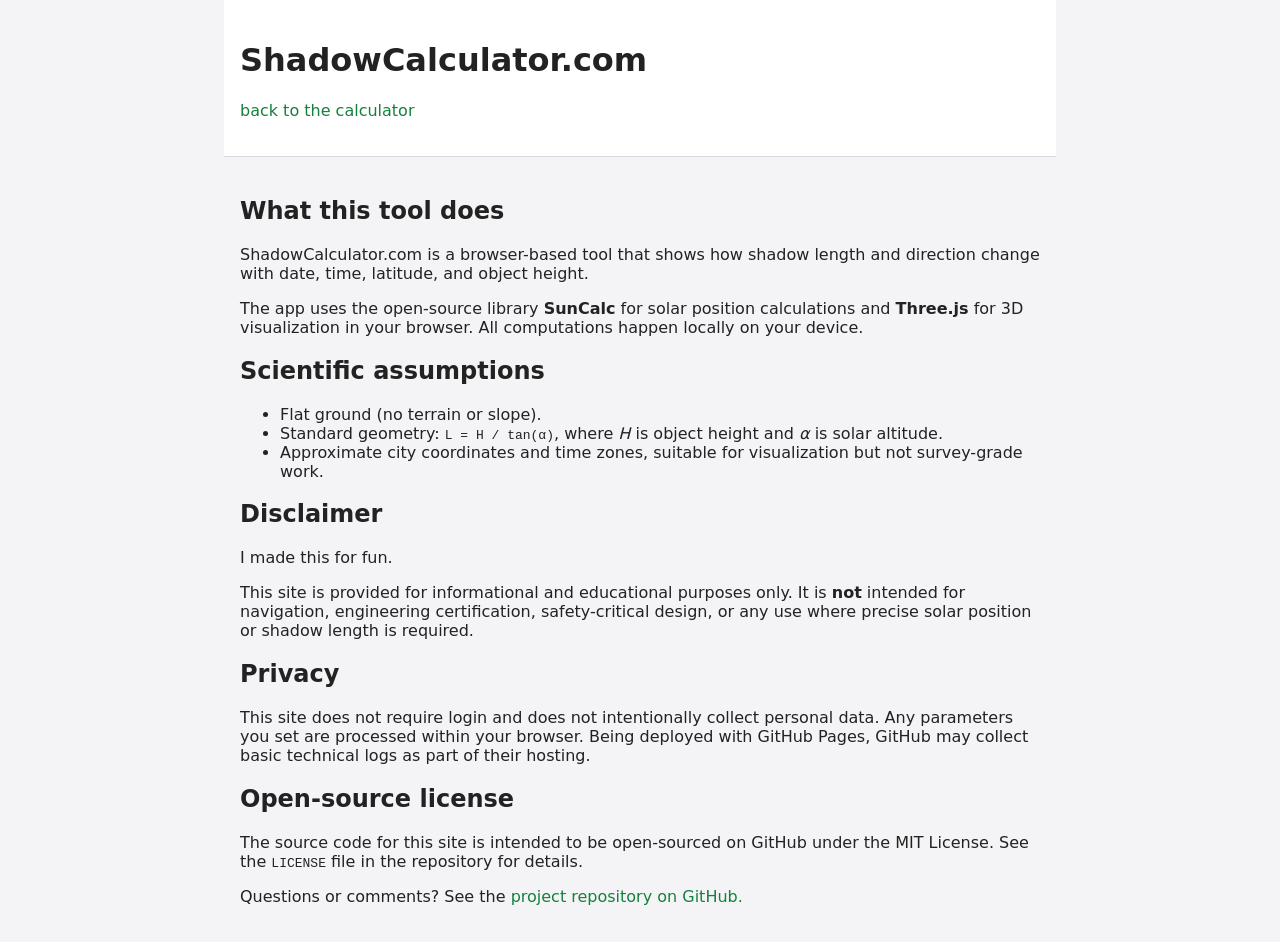
==== about.html @ 80e25642 "small updates" ====
<!DOCTYPE html>
<html lang="en">

<head>
  <meta charset="UTF-8" />
  <title>About – Shadow Calculator</title>
  <meta name="viewport" content="width=device-width, initial-scale=1" />
  <style>
    :root {
      /* Warm, sunny background (Stone-50) */
      --bg: #FAFAF9;
      --panel-bg: #ffffff;
      /* Warmer border (Stone-200) */
      --border: #E7E5E4;
      /* Softer, warmer text (Stone-900) */
      --text: #1C1917;
      --text-muted: #57534E;
      /* Solar Green Accent */
      --accent: #15803D;
      --accent-hover: #14532D;

      /* Shadows */
      --shadow-sm: 0 1px 3px rgba(0, 0, 0, 0.1);
      --shadow-md: 0 4px 6px rgba(0, 0, 0, 0.1);
      --shadow-lg: 0 10px 15px rgba(0, 0, 0, 0.1);
      --radius: 8px;
    }

    body {
      margin: 0;
      font-family: system-ui, -apple-system, BlinkMacSystemFont, "Segoe UI", sans-serif;
      background: #f4f4f6;
      color: #222;
    }

    header,
    main {
      max-width: 800px;
      margin: 0 auto;
      padding: 20px 16px;
    }

    header {
      border-bottom: 1px solid #d7d7dd;
      background: #ffffff;
    }

    a {
      color: var(--accent);
      text-decoration: none;
      transition: color 0.2s;
    }

    a:hover {
      color: var(--accent-hover);
      text-decoration: underline;
    }
  </style>
</head>

<body>
  <header>
    <h1>ShadowCalculator.com</h1>
    <p><a href="index.html">back to the calculator</a></p>
  </header>
  <main>
    <h2>What this tool does</h2>
    <p>
      ShadowCalculator.com is a browser-based tool that shows how
      shadow length and direction change with date, time, latitude, and object height.
    </p>

    <p>
      The app uses the open-source library <strong>SunCalc</strong> for solar position
      calculations and <strong>Three.js</strong> for 3D visualization in your browser.
      All computations happen locally on your device.
    </p>

    <h2>Scientific assumptions</h2>
    <ul>
      <li>Flat ground (no terrain or slope).</li>
      <li>Standard geometry: <code>L = H / tan(α)</code>, where <em>H</em> is object height and <em>α</em> is solar
        altitude.</li>
      <li>Approximate city coordinates and time zones, suitable for visualization but not survey-grade work.</li>
    </ul>

    <h2>Disclaimer</h2>
    <p>
      I made this for fun.
    </p>

    <p>
      This site is provided for informational and educational purposes only.
      It is <strong>not</strong> intended for navigation, engineering certification,
      safety-critical design, or any use where precise solar position or shadow
      length is required.
    </p>


    <h2>Privacy</h2>
    <p>
      This site does not require login and does not intentionally collect personal data.
      Any parameters you set are processed within your browser. Being deployed with GitHub Pages,
      GitHub may collect basic technical logs as part of their hosting.
    </p>

    <h2>Open-source license</h2>
    <p>
      The source code for this site is intended to be open-sourced on GitHub
      under the MIT License. See the <code>LICENSE</code> file in the repository
      for details.
    </p>

    <p>
      Questions or comments? See the <a href="https://github.com/ShadowCalculatorDotCom/shadowcalculatordotcom">project
        repository on GitHub<a>.
    </p>
  </main>
</body>

</html>
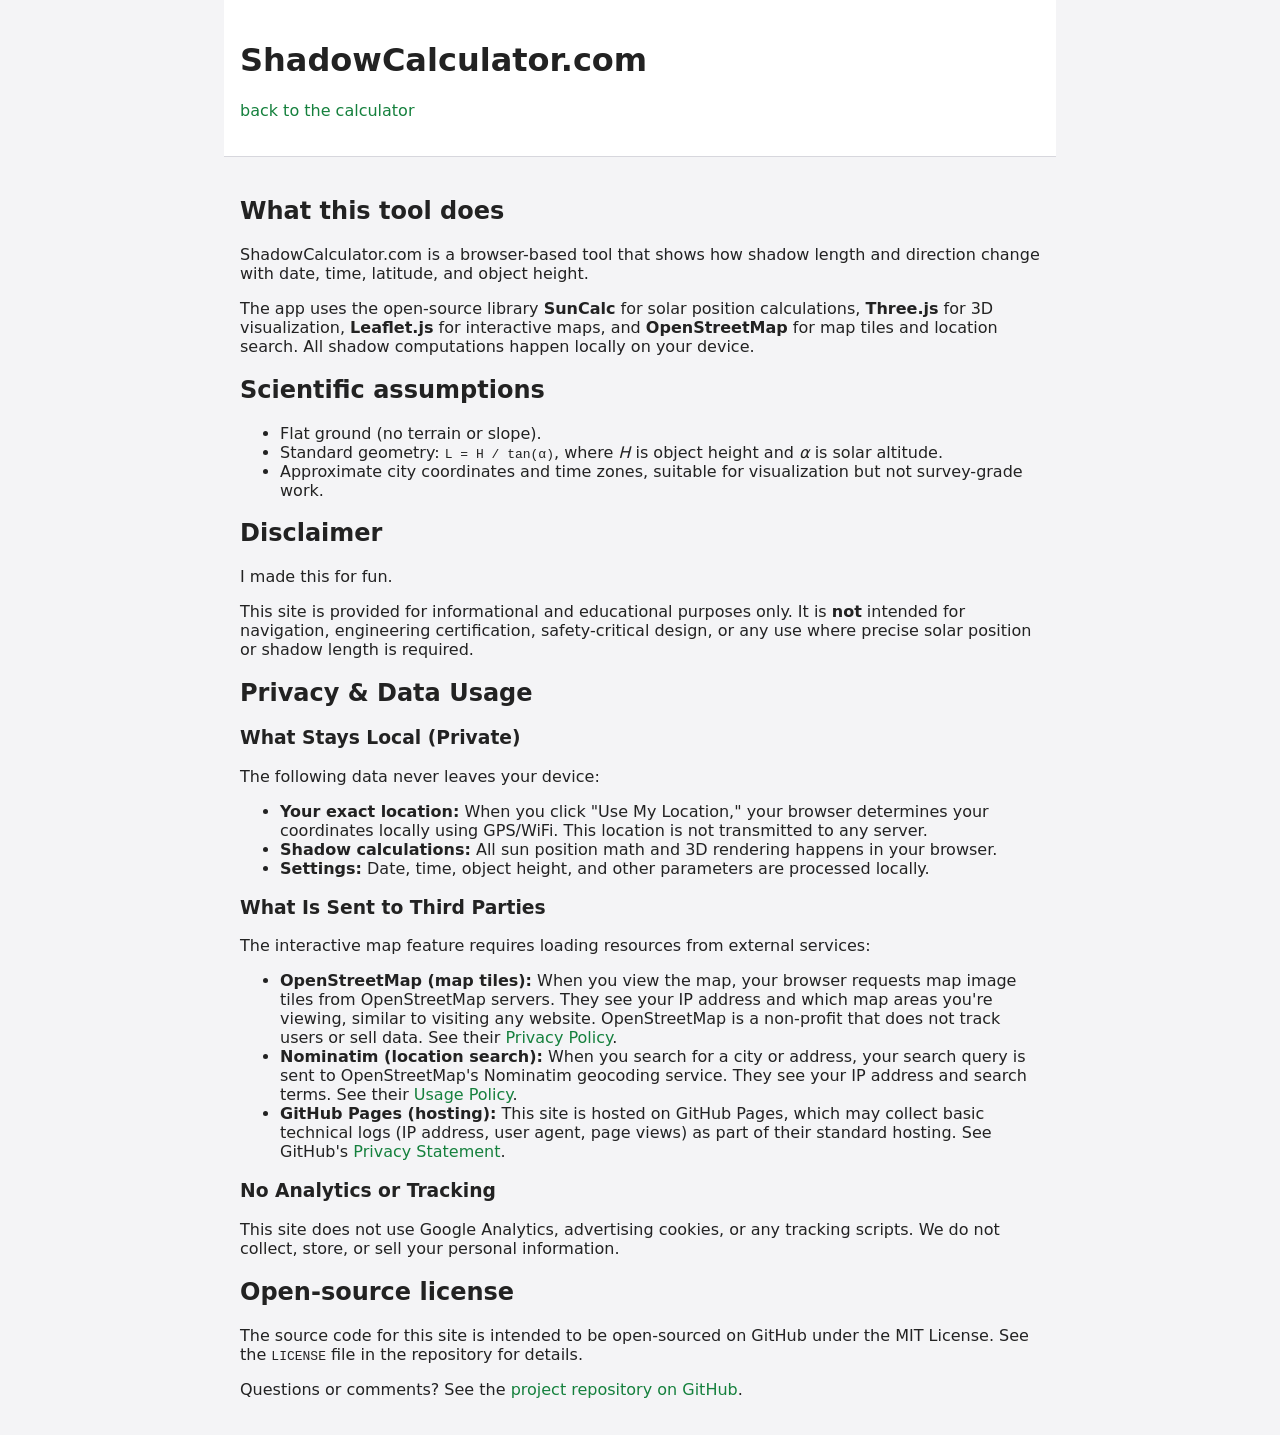
==== commit e1ea362f: "about page calls out all ref libraries" ====
--- a/about.html
+++ b/about.html
@@ -72,8 +72,9 @@
 
     <p>
       The app uses the open-source library <strong>SunCalc</strong> for solar position
-      calculations and <strong>Three.js</strong> for 3D visualization in your browser.
-      All computations happen locally on your device.
+      calculations, <strong>Three.js</strong> for 3D visualization,
+      <strong>Leaflet.js</strong> for interactive maps, and <strong>OpenStreetMap</strong>
+      for map tiles and location search. All shadow computations happen locally on your device.
     </p>
 
     <h2>Scientific assumptions</h2>
@@ -97,11 +98,41 @@
     </p>
 
 
-    <h2>Privacy</h2>
+    <h2>Privacy & Data Usage</h2>
+
+    <h3>What Stays Local (Private)</h3>
     <p>
-      This site does not require login and does not intentionally collect personal data.
-      Any parameters you set are processed within your browser. Being deployed with GitHub Pages,
-      GitHub may collect basic technical logs as part of their hosting.
+      The following data never leaves your device:
+    </p>
+    <ul>
+      <li><strong>Your exact location:</strong> When you click "Use My Location," your browser determines your
+        coordinates locally using GPS/WiFi. This location is not transmitted to any server.</li>
+      <li><strong>Shadow calculations:</strong> All sun position math and 3D rendering happens in your browser.</li>
+      <li><strong>Settings:</strong> Date, time, object height, and other parameters are processed locally.</li>
+    </ul>
+
+    <h3>What Is Sent to Third Parties</h3>
+    <p>
+      The interactive map feature requires loading resources from external services:
+    </p>
+    <ul>
+      <li><strong>OpenStreetMap (map tiles):</strong> When you view the map, your browser requests map image tiles from
+        OpenStreetMap servers. They see your IP address and which map areas you're viewing, similar to visiting any
+        website. OpenStreetMap is a non-profit that does not track users or sell data. See their <a
+          href="https://wiki.osmfoundation.org/wiki/Privacy_Policy" target="_blank">Privacy Policy</a>.</li>
+      <li><strong>Nominatim (location search):</strong> When you search for a city or address, your search query is sent
+        to OpenStreetMap's Nominatim geocoding service. They see your IP address and search terms. See their <a
+          href="https://operations.osmfoundation.org/policies/nominatim/" target="_blank">Usage Policy</a>.</li>
+      <li><strong>GitHub Pages (hosting):</strong> This site is hosted on GitHub Pages, which may collect basic
+        technical logs (IP address, user agent, page views) as part of their standard hosting. See GitHub's <a
+          href="https://docs.github.com/en/site-policy/privacy-policies/github-privacy-statement"
+          target="_blank">Privacy Statement</a>.</li>
+    </ul>
+
+    <h3>No Analytics or Tracking</h3>
+    <p>
+      This site does not use Google Analytics, advertising cookies, or any tracking scripts.
+      We do not collect, store, or sell your personal information.
     </p>
 
     <h2>Open-source license</h2>
@@ -113,7 +144,7 @@
 
     <p>
       Questions or comments? See the <a href="https://github.com/ShadowCalculatorDotCom/shadowcalculatordotcom">project
-        repository on GitHub<a>.
+        repository on GitHub</a>.
     </p>
   </main>
 </body>
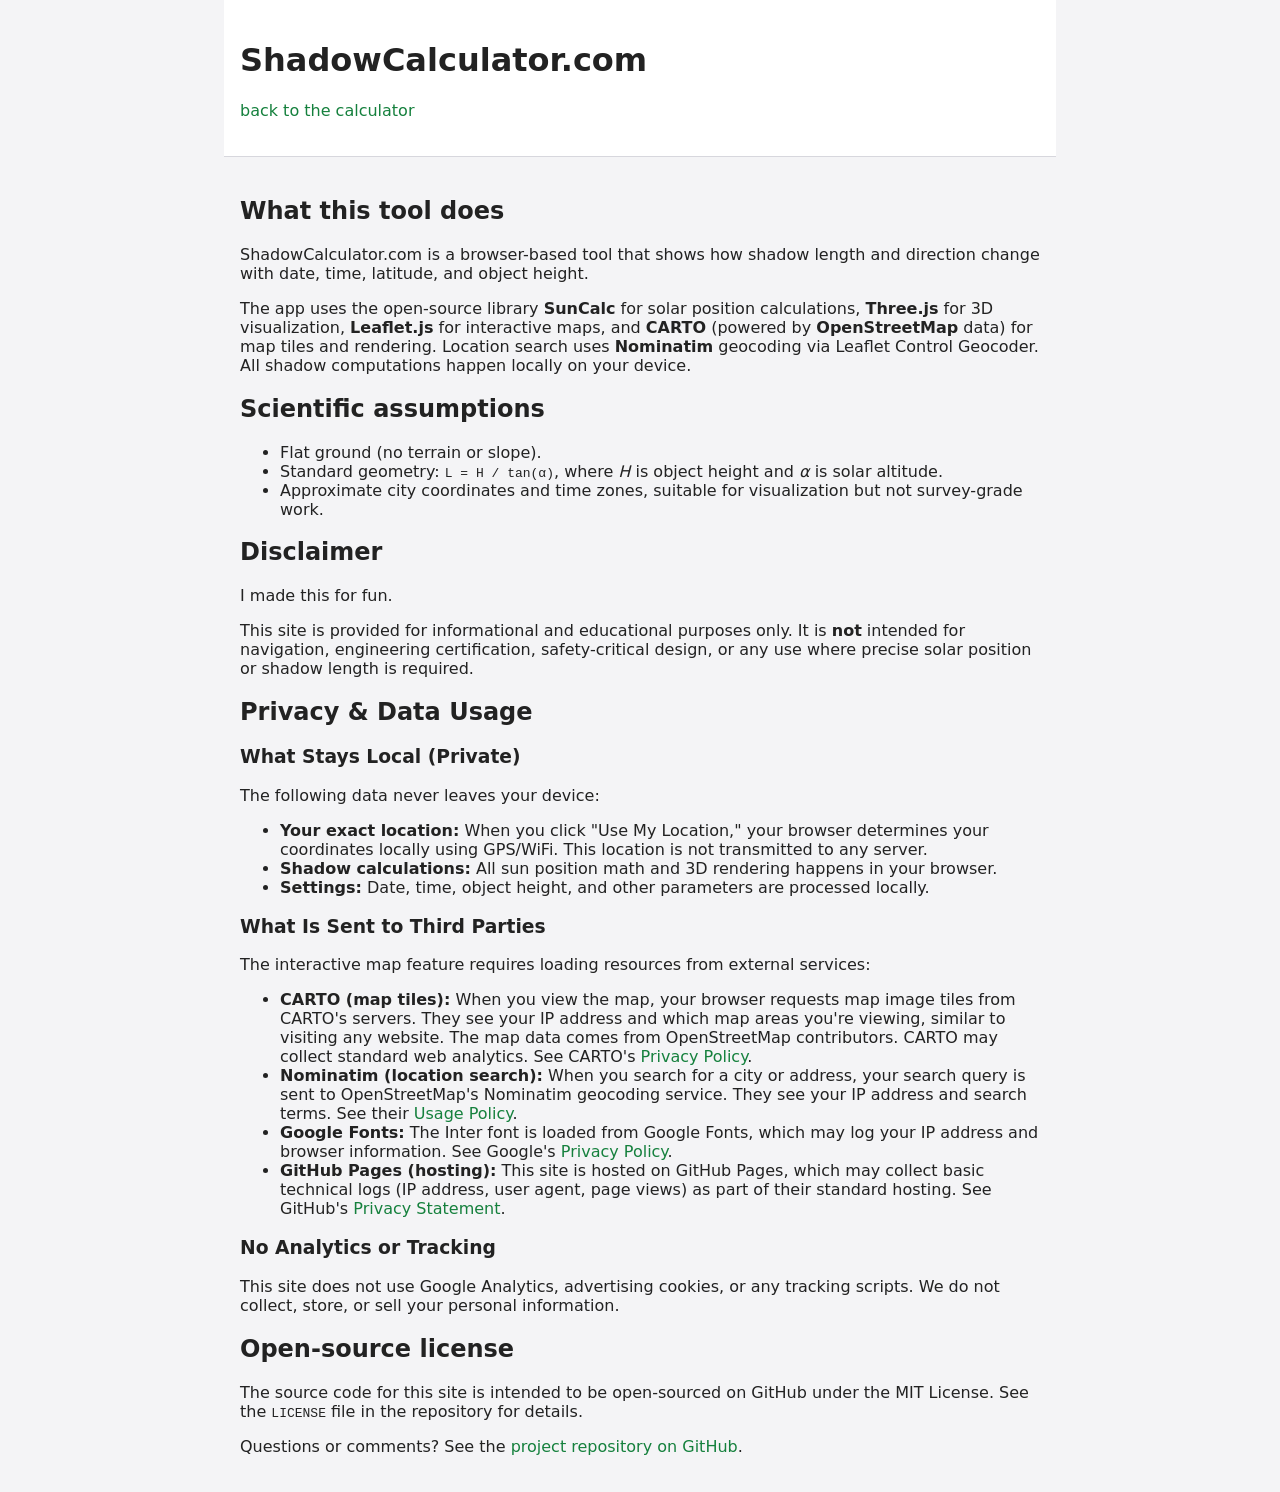
==== commit 5eaff6be: "About reflects CARTO use" ====
--- a/about.html
+++ b/about.html
@@ -73,8 +73,10 @@
     <p>
       The app uses the open-source library <strong>SunCalc</strong> for solar position
       calculations, <strong>Three.js</strong> for 3D visualization,
-      <strong>Leaflet.js</strong> for interactive maps, and <strong>OpenStreetMap</strong>
-      for map tiles and location search. All shadow computations happen locally on your device.
+      <strong>Leaflet.js</strong> for interactive maps, and <strong>CARTO</strong>
+      (powered by <strong>OpenStreetMap</strong> data) for map tiles and rendering.
+      Location search uses <strong>Nominatim</strong> geocoding via Leaflet Control Geocoder.
+      All shadow computations happen locally on your device.
     </p>
 
     <h2>Scientific assumptions</h2>
@@ -116,17 +118,30 @@
       The interactive map feature requires loading resources from external services:
     </p>
     <ul>
-      <li><strong>OpenStreetMap (map tiles):</strong> When you view the map, your browser requests map image tiles from
-        OpenStreetMap servers. They see your IP address and which map areas you're viewing, similar to visiting any
-        website. OpenStreetMap is a non-profit that does not track users or sell data. See their <a
-          href="https://wiki.osmfoundation.org/wiki/Privacy_Policy" target="_blank">Privacy Policy</a>.</li>
-      <li><strong>Nominatim (location search):</strong> When you search for a city or address, your search query is sent
-        to OpenStreetMap's Nominatim geocoding service. They see your IP address and search terms. See their <a
-          href="https://operations.osmfoundation.org/policies/nominatim/" target="_blank">Usage Policy</a>.</li>
-      <li><strong>GitHub Pages (hosting):</strong> This site is hosted on GitHub Pages, which may collect basic
-        technical logs (IP address, user agent, page views) as part of their standard hosting. See GitHub's <a
-          href="https://docs.github.com/en/site-policy/privacy-policies/github-privacy-statement"
-          target="_blank">Privacy Statement</a>.</li>
+      <li><strong>CARTO (map tiles):</strong> When you view the map, your browser requests
+        map image tiles from CARTO's servers. They see your IP address and which map areas
+        you're viewing, similar to visiting any website. The map data comes from OpenStreetMap
+        contributors. CARTO may collect standard web analytics. See CARTO's
+        <a href="https://carto.com/privacy/" target="_blank">Privacy Policy</a>.
+      </li>
+
+      <li><strong>Nominatim (location search):</strong> When you search for a city or address,
+        your search query is sent to OpenStreetMap's Nominatim geocoding service. They see your
+        IP address and search terms. See their
+        <a href="https://operations.osmfoundation.org/policies/nominatim/" target="_blank">Usage Policy</a>.
+      </li>
+
+      <li><strong>Google Fonts:</strong> The Inter font is loaded from Google Fonts, which may
+        log your IP address and browser information. See Google's
+        <a href="https://policies.google.com/privacy" target="_blank">Privacy Policy</a>.
+      </li>
+
+      <li><strong>GitHub Pages (hosting):</strong> This site is hosted on GitHub Pages, which
+        may collect basic technical logs (IP address, user agent, page views) as part of their
+        standard hosting. See GitHub's
+        <a href="https://docs.github.com/en/site-policy/privacy-policies/github-privacy-statement"
+          target="_blank">Privacy Statement</a>.
+      </li>
     </ul>
 
     <h3>No Analytics or Tracking</h3>
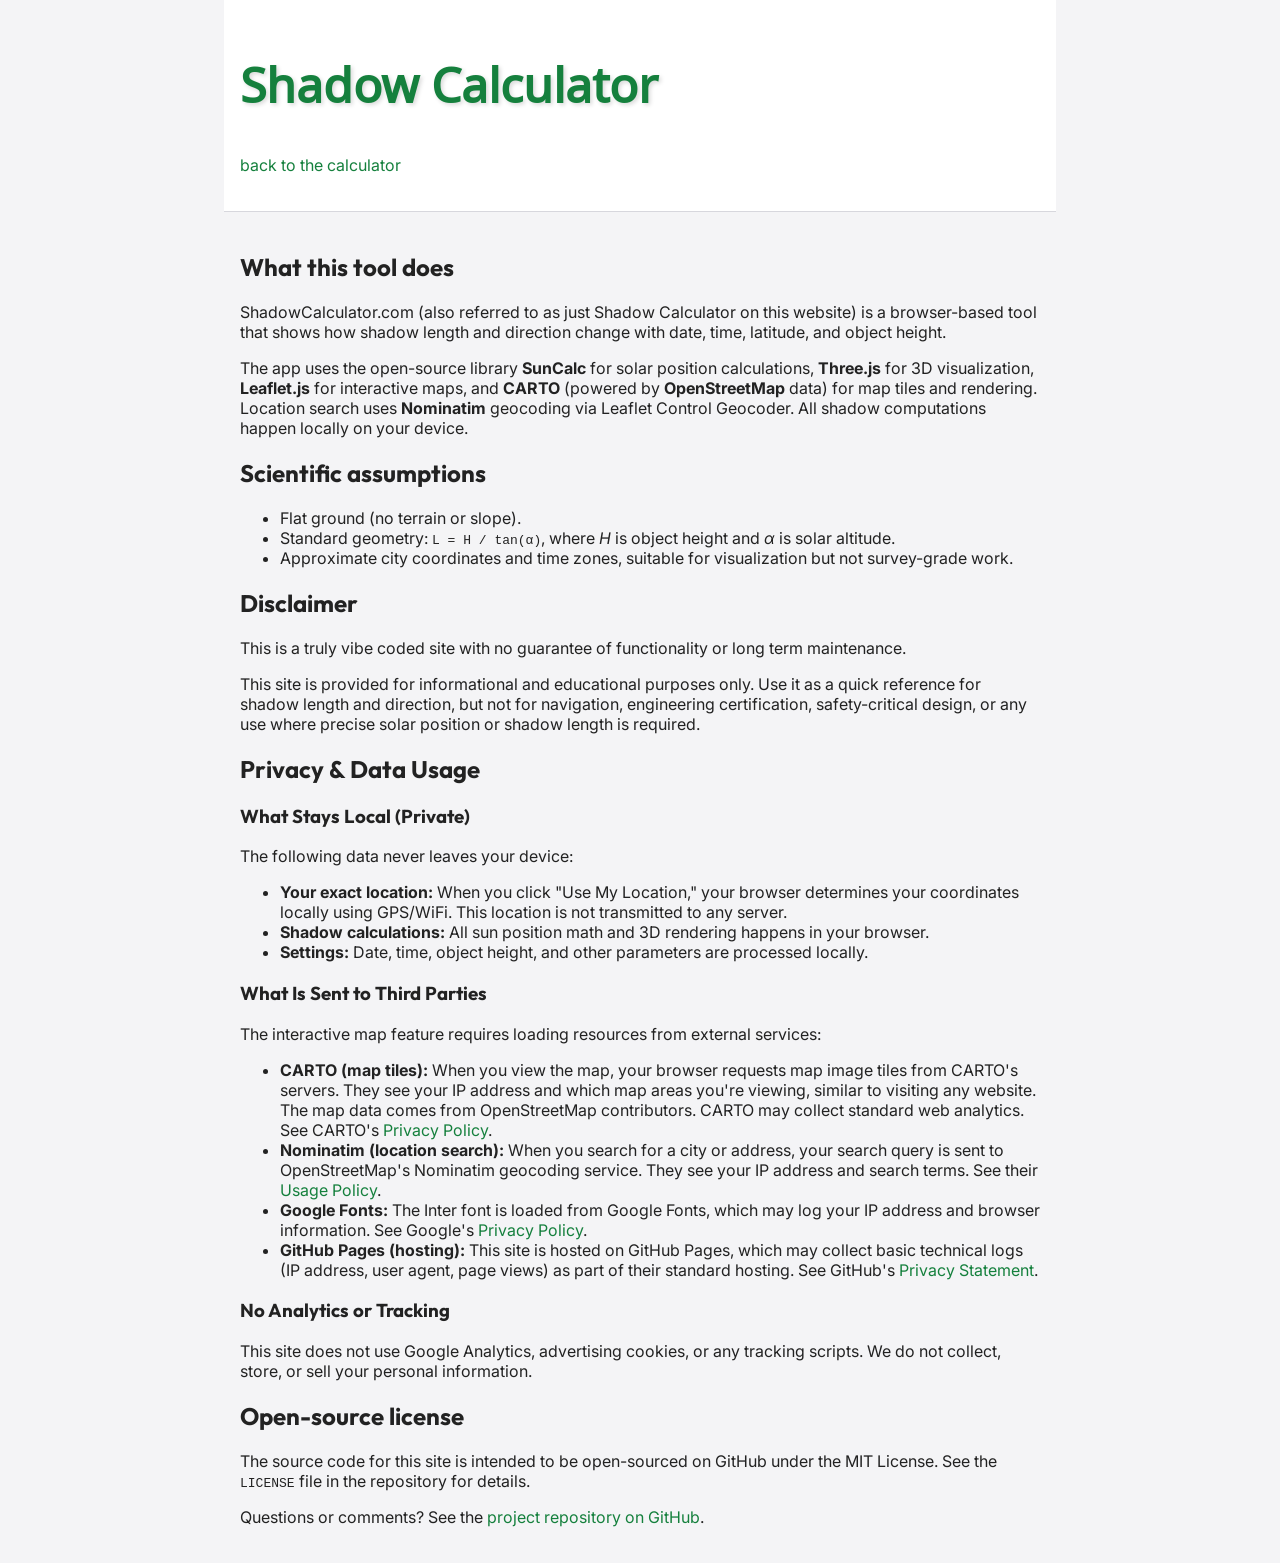
==== commit 72049189: "feat: Implement new styling and fonts." ====
--- a/about.html
+++ b/about.html
@@ -6,6 +6,8 @@
   <title>About – Shadow Calculator</title>
   <meta name="viewport" content="width=device-width, initial-scale=1" />
   <style>
+    @import url('https://fonts.googleapis.com/css2?family=Inter:wght@300;400;500;600;700&family=Outfit:wght@500;700&family=Noto+Sans+Math&display=swap');
+
     :root {
       /* Warm, sunny background (Stone-50) */
       --bg: #FAFAF9;
@@ -28,9 +30,22 @@
 
     body {
       margin: 0;
-      font-family: system-ui, -apple-system, BlinkMacSystemFont, "Segoe UI", sans-serif;
+      font-family: 'Inter', system-ui, -apple-system, BlinkMacSystemFont, "Segoe UI", sans-serif;
       background: #f4f4f6;
       color: #222;
+    }
+
+    h2,
+    h3 {
+      font-family: 'Outfit', sans-serif;
+    }
+
+    h1 {
+      font-family: 'Noto Sans Math', sans-serif;
+      font-size: 3rem;
+      font-weight: 700;
+      color: var(--accent);
+      text-shadow: 2px 2px 4px rgba(0, 0, 0, 0.15);
     }
 
     header,
@@ -60,13 +75,14 @@
 
 <body>
   <header>
-    <h1>ShadowCalculator.com</h1>
+    <h1>Shadow Calculator</h1>
     <p><a href="index.html">back to the calculator</a></p>
   </header>
   <main>
     <h2>What this tool does</h2>
     <p>
-      ShadowCalculator.com is a browser-based tool that shows how
+      ShadowCalculator.com (also referred to as just Shadow Calculator on this website) is a browser-based
+      tool that shows how
       shadow length and direction change with date, time, latitude, and object height.
     </p>
 
@@ -89,14 +105,13 @@
 
     <h2>Disclaimer</h2>
     <p>
-      I made this for fun.
+      This is a truly vibe coded site with no guarantee of functionality or long term maintenance.
     </p>
 
     <p>
-      This site is provided for informational and educational purposes only.
-      It is <strong>not</strong> intended for navigation, engineering certification,
-      safety-critical design, or any use where precise solar position or shadow
-      length is required.
+      This site is provided for informational and educational purposes only. Use it as a quick reference for shadow
+      length and direction, but not for navigation, engineering certification, safety-critical design, or any use where
+      precise solar position or shadow length is required.
     </p>
 
 
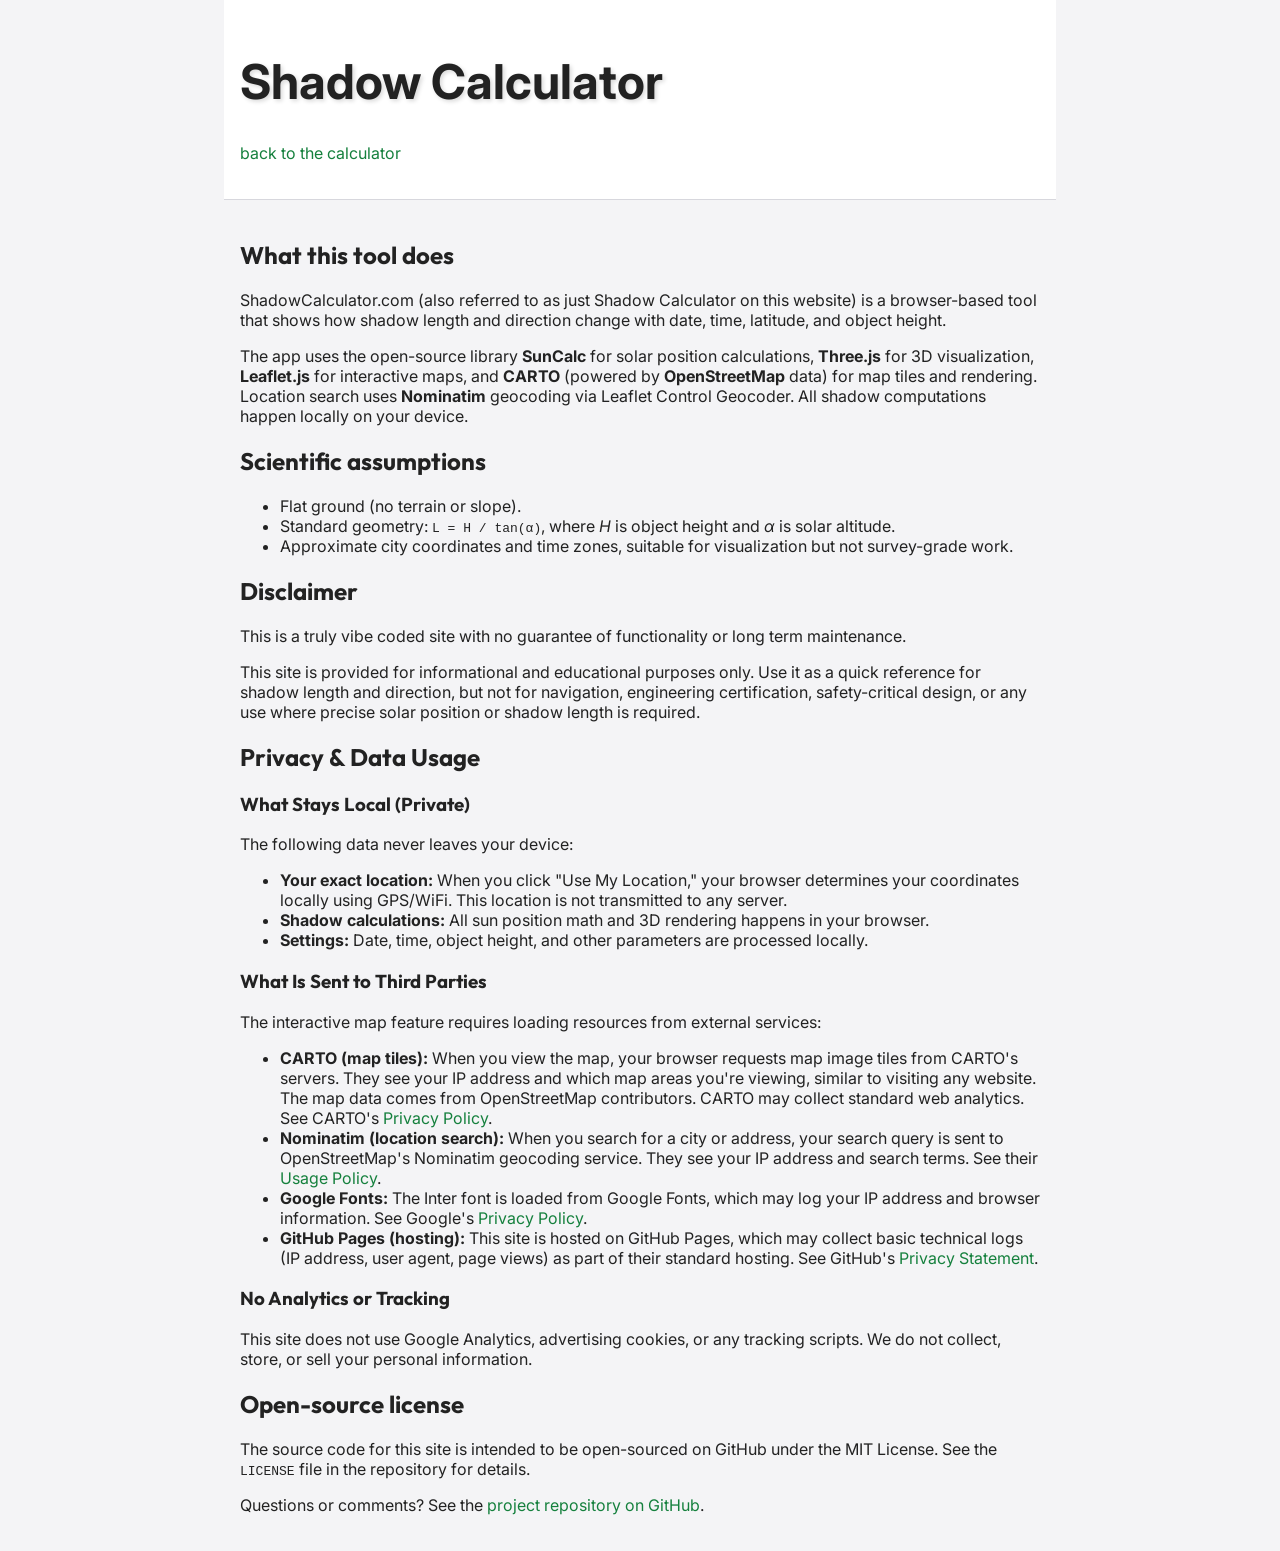
==== commit b3421a1b: "fix: reverted font style" ====
--- a/about.html
+++ b/about.html
@@ -6,7 +6,7 @@
   <title>About – Shadow Calculator</title>
   <meta name="viewport" content="width=device-width, initial-scale=1" />
   <style>
-    @import url('https://fonts.googleapis.com/css2?family=Inter:wght@300;400;500;600;700&family=Outfit:wght@500;700&family=Noto+Sans+Math&display=swap');
+    @import url('https://fonts.googleapis.com/css2?family=Inter:wght@300;400;500;600;700&family=Outfit:wght@500;700&display=swap');
 
     :root {
       /* Warm, sunny background (Stone-50) */
@@ -41,10 +41,10 @@
     }
 
     h1 {
-      font-family: 'Noto Sans Math', sans-serif;
+      font-family: 'Inter', sans-serif;
       font-size: 3rem;
       font-weight: 700;
-      color: var(--accent);
+      color: #222;
       text-shadow: 2px 2px 4px rgba(0, 0, 0, 0.15);
     }
 
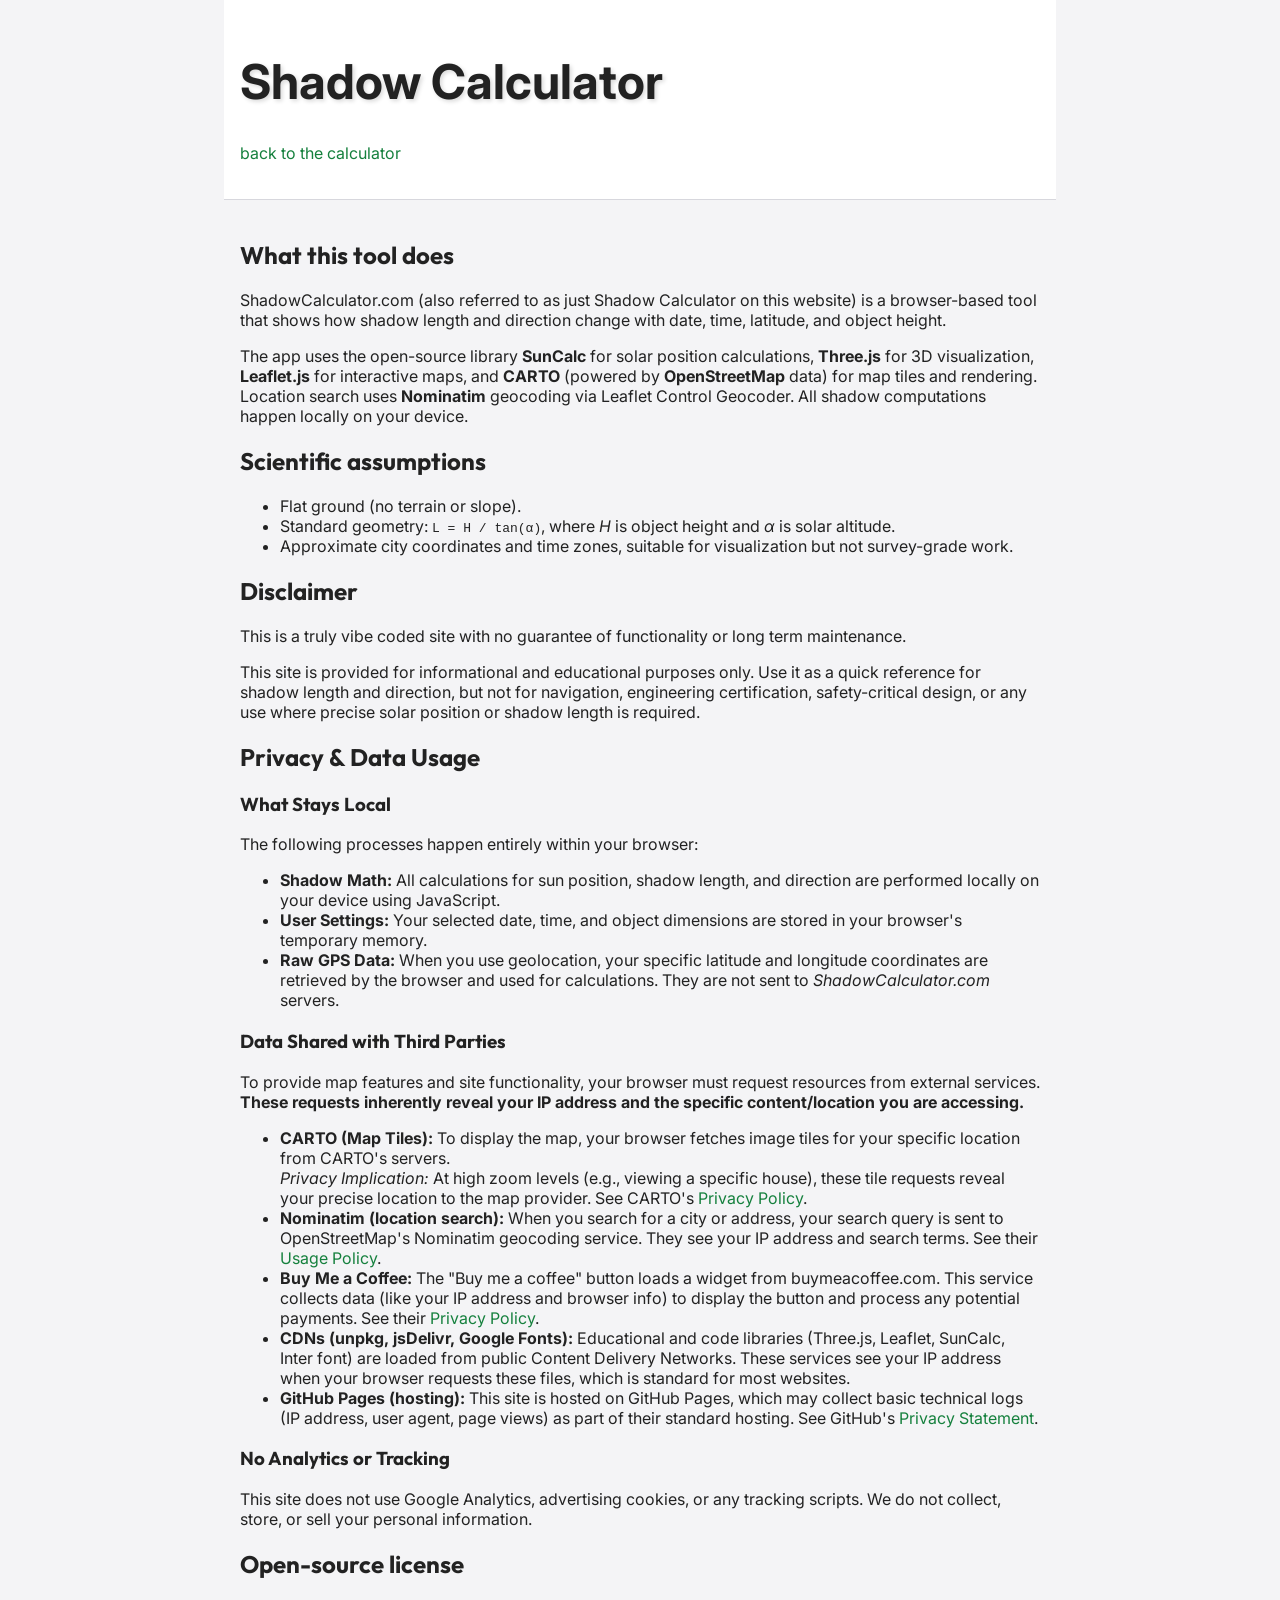
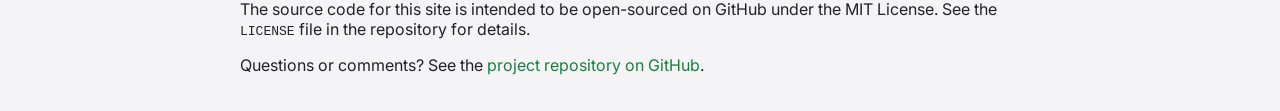
==== commit c1ac6824: "fix: clarified wording and accuracy in about.html" ====
--- a/about.html
+++ b/about.html
@@ -117,27 +117,32 @@
 
     <h2>Privacy & Data Usage</h2>
 
-    <h3>What Stays Local (Private)</h3>
+    <h3>What Stays Local</h3>
     <p>
-      The following data never leaves your device:
+      The following processes happen entirely within your browser:
     </p>
     <ul>
-      <li><strong>Your exact location:</strong> When you click "Use My Location," your browser determines your
-        coordinates locally using GPS/WiFi. This location is not transmitted to any server.</li>
-      <li><strong>Shadow calculations:</strong> All sun position math and 3D rendering happens in your browser.</li>
-      <li><strong>Settings:</strong> Date, time, object height, and other parameters are processed locally.</li>
+      <li><strong>Shadow Math:</strong> All calculations for sun position, shadow length, and direction are performed
+        locally on your device using JavaScript.</li>
+      <li><strong>User Settings:</strong> Your selected date, time, and object dimensions are stored in your browser's
+        temporary memory.</li>
+      <li><strong>Raw GPS Data:</strong> When you use geolocation, your specific latitude and longitude coordinates are
+        retrieved by the browser and used for calculations. They are not sent to <em>ShadowCalculator.com</em> servers.
+      </li>
     </ul>
 
-    <h3>What Is Sent to Third Parties</h3>
+    <h3>Data Shared with Third Parties</h3>
     <p>
-      The interactive map feature requires loading resources from external services:
+      To provide map features and site functionality, your browser must request resources from external services.
+      <strong>These requests inherently reveal your IP address and the specific content/location you are
+        accessing.</strong>
     </p>
     <ul>
-      <li><strong>CARTO (map tiles):</strong> When you view the map, your browser requests
-        map image tiles from CARTO's servers. They see your IP address and which map areas
-        you're viewing, similar to visiting any website. The map data comes from OpenStreetMap
-        contributors. CARTO may collect standard web analytics. See CARTO's
-        <a href="https://carto.com/privacy/" target="_blank">Privacy Policy</a>.
+      <li><strong>CARTO (Map Tiles):</strong> To display the map, your browser fetches image tiles for your specific
+        location from CARTO's servers.
+        <br><em>Privacy Implication:</em> At high zoom levels (e.g., viewing a specific house), these tile requests
+        reveal your precise location to the map provider.
+        See CARTO's <a href="https://carto.com/privacy/" target="_blank">Privacy Policy</a>.
       </li>
 
       <li><strong>Nominatim (location search):</strong> When you search for a city or address,
@@ -146,9 +151,16 @@
         <a href="https://operations.osmfoundation.org/policies/nominatim/" target="_blank">Usage Policy</a>.
       </li>
 
-      <li><strong>Google Fonts:</strong> The Inter font is loaded from Google Fonts, which may
-        log your IP address and browser information. See Google's
-        <a href="https://policies.google.com/privacy" target="_blank">Privacy Policy</a>.
+      <li><strong>Buy Me a Coffee:</strong> The "Buy me a coffee" button loads a widget from
+        buymeacoffee.com. This service collects data (like your IP address and browser info) to
+        display the button and process any potential payments. See their
+        <a href="https://www.buymeacoffee.com/privacy-policy" target="_blank">Privacy Policy</a>.
+      </li>
+
+      <li><strong>CDNs (unpkg, jsDelivr, Google Fonts):</strong> Educational and code libraries
+        (Three.js, Leaflet, SunCalc, Inter font) are loaded from public Content Delivery Networks.
+        These services see your IP address when your browser requests these files, which is standard
+        for most websites.
       </li>
 
       <li><strong>GitHub Pages (hosting):</strong> This site is hosted on GitHub Pages, which
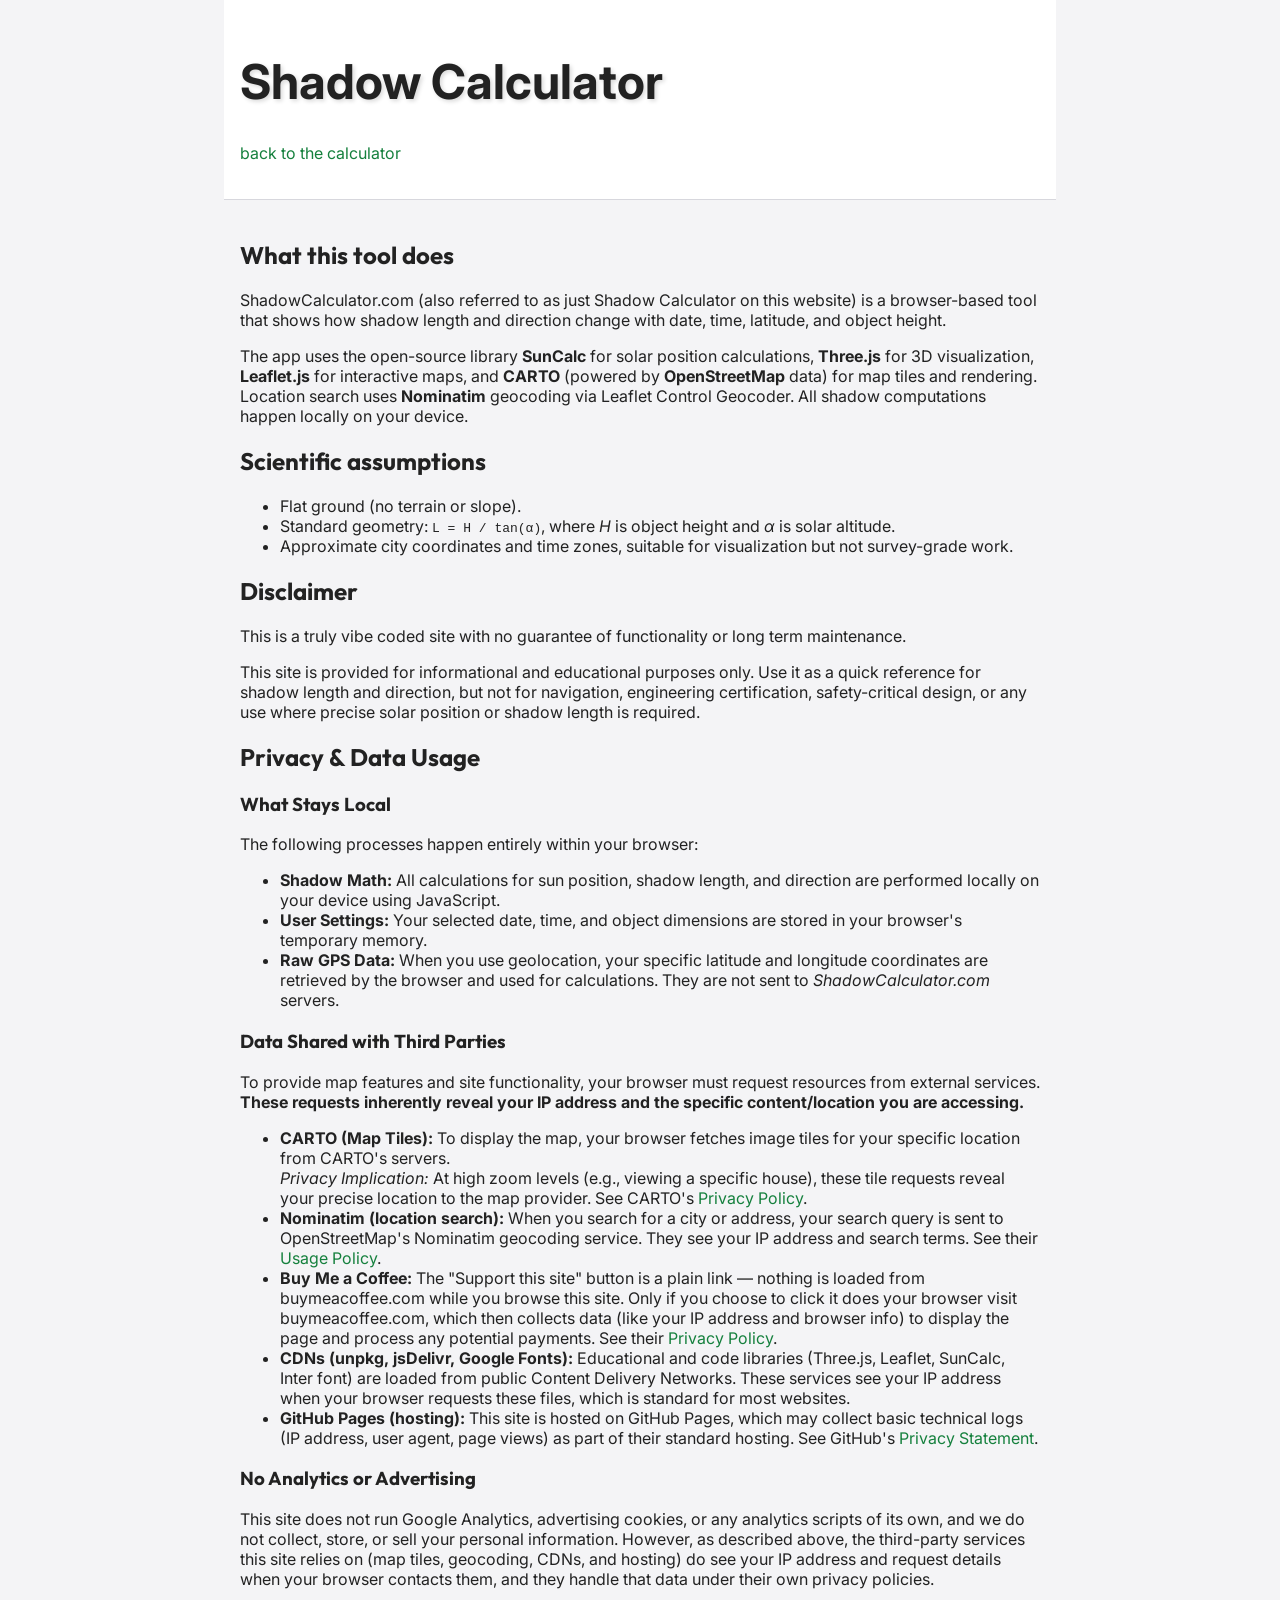
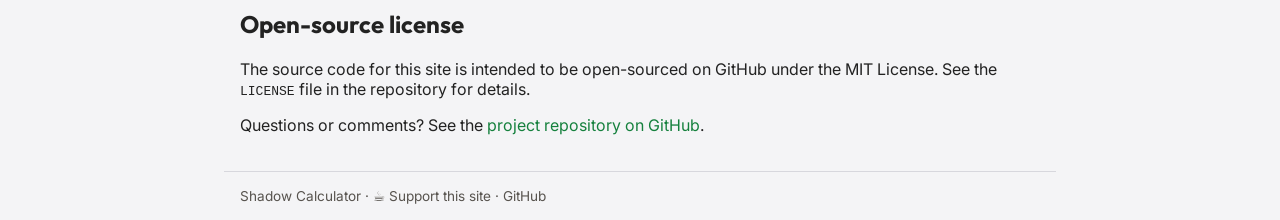
==== commit 589a3cd9: "feat: move support button to moment of value, add footers, BMC branding - Add "Free - No ads" suppor" ====
--- a/about.html
+++ b/about.html
@@ -70,6 +70,23 @@
       color: var(--accent-hover);
       text-decoration: underline;
     }
+
+    footer {
+      max-width: 800px;
+      margin: 0 auto;
+      padding: 16px;
+      border-top: 1px solid #d7d7dd;
+      font-size: 0.85rem;
+      color: var(--text-muted);
+    }
+
+    footer a {
+      color: var(--text-muted);
+    }
+
+    footer a:hover {
+      color: var(--accent);
+    }
   </style>
 </head>
 
@@ -151,9 +168,10 @@
         <a href="https://operations.osmfoundation.org/policies/nominatim/" target="_blank">Usage Policy</a>.
       </li>
 
-      <li><strong>Buy Me a Coffee:</strong> The "Buy me a coffee" button loads a widget from
-        buymeacoffee.com. This service collects data (like your IP address and browser info) to
-        display the button and process any potential payments. See their
+      <li><strong>Buy Me a Coffee:</strong> The "Support this site" button is a plain link —
+        nothing is loaded from buymeacoffee.com while you browse this site. Only if you choose to
+        click it does your browser visit buymeacoffee.com, which then collects data (like your IP
+        address and browser info) to display the page and process any potential payments. See their
         <a href="https://www.buymeacoffee.com/privacy-policy" target="_blank">Privacy Policy</a>.
       </li>
 
@@ -171,10 +189,13 @@
       </li>
     </ul>
 
-    <h3>No Analytics or Tracking</h3>
-    <p>
-      This site does not use Google Analytics, advertising cookies, or any tracking scripts.
-      We do not collect, store, or sell your personal information.
+    <h3>No Analytics or Advertising</h3>
+    <p>
+      This site does not run Google Analytics, advertising cookies, or any analytics scripts of
+      its own, and we do not collect, store, or sell your personal information. However, as
+      described above, the third-party services this site relies on (map tiles, geocoding, CDNs,
+      and hosting) do see your IP address and request details when your browser contacts them,
+      and they handle that data under their own privacy policies.
     </p>
 
     <h2>Open-source license</h2>
@@ -189,6 +210,13 @@
         repository on GitHub</a>.
     </p>
   </main>
+  <footer>
+    <a href="index.html">Shadow Calculator</a> ·
+    <a href="https://www.buymeacoffee.com/shadowcalculator" target="_blank" rel="noopener noreferrer">☕ Support this
+      site</a> ·
+    <a href="https://github.com/ShadowCalculatorDotCom/shadowcalculatordotcom" target="_blank"
+      rel="noopener noreferrer">GitHub</a>
+  </footer>
 </body>
 
 </html>
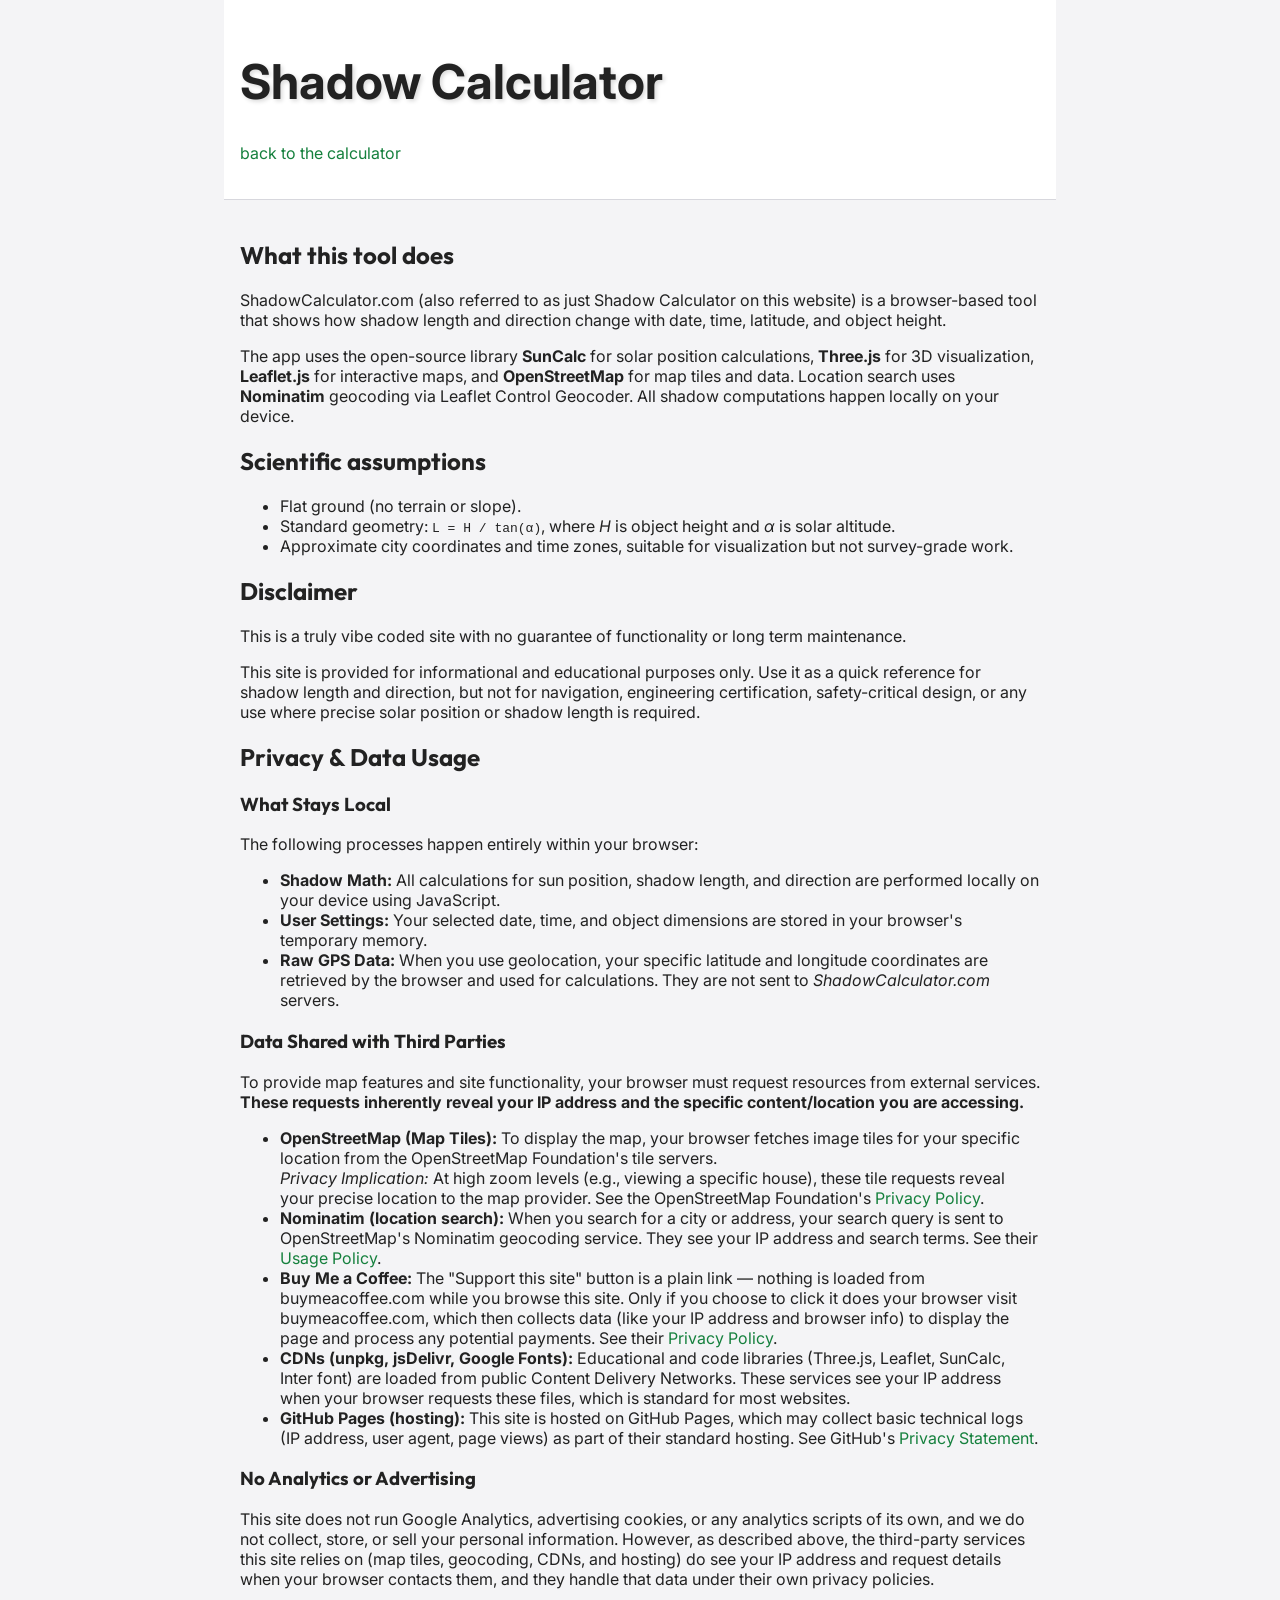
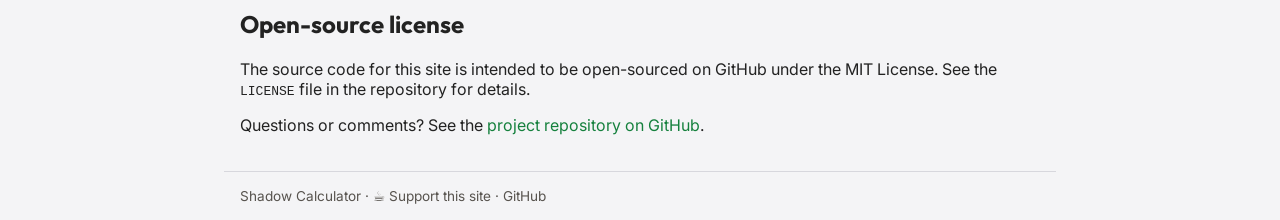
==== commit c18a3460: "fix: mobile footer clearance, tour button height, switch map tiles to OSM - Mobile footer: #app now " ====
--- a/about.html
+++ b/about.html
@@ -106,8 +106,8 @@
     <p>
       The app uses the open-source library <strong>SunCalc</strong> for solar position
       calculations, <strong>Three.js</strong> for 3D visualization,
-      <strong>Leaflet.js</strong> for interactive maps, and <strong>CARTO</strong>
-      (powered by <strong>OpenStreetMap</strong> data) for map tiles and rendering.
+      <strong>Leaflet.js</strong> for interactive maps, and <strong>OpenStreetMap</strong>
+      for map tiles and data.
       Location search uses <strong>Nominatim</strong> geocoding via Leaflet Control Geocoder.
       All shadow computations happen locally on your device.
     </p>
@@ -155,11 +155,12 @@
         accessing.</strong>
     </p>
     <ul>
-      <li><strong>CARTO (Map Tiles):</strong> To display the map, your browser fetches image tiles for your specific
-        location from CARTO's servers.
+      <li><strong>OpenStreetMap (Map Tiles):</strong> To display the map, your browser fetches image tiles for your
+        specific location from the OpenStreetMap Foundation's tile servers.
         <br><em>Privacy Implication:</em> At high zoom levels (e.g., viewing a specific house), these tile requests
         reveal your precise location to the map provider.
-        See CARTO's <a href="https://carto.com/privacy/" target="_blank">Privacy Policy</a>.
+        See the OpenStreetMap Foundation's <a href="https://osmfoundation.org/wiki/Privacy_Policy"
+          target="_blank">Privacy Policy</a>.
       </li>
 
       <li><strong>Nominatim (location search):</strong> When you search for a city or address,
